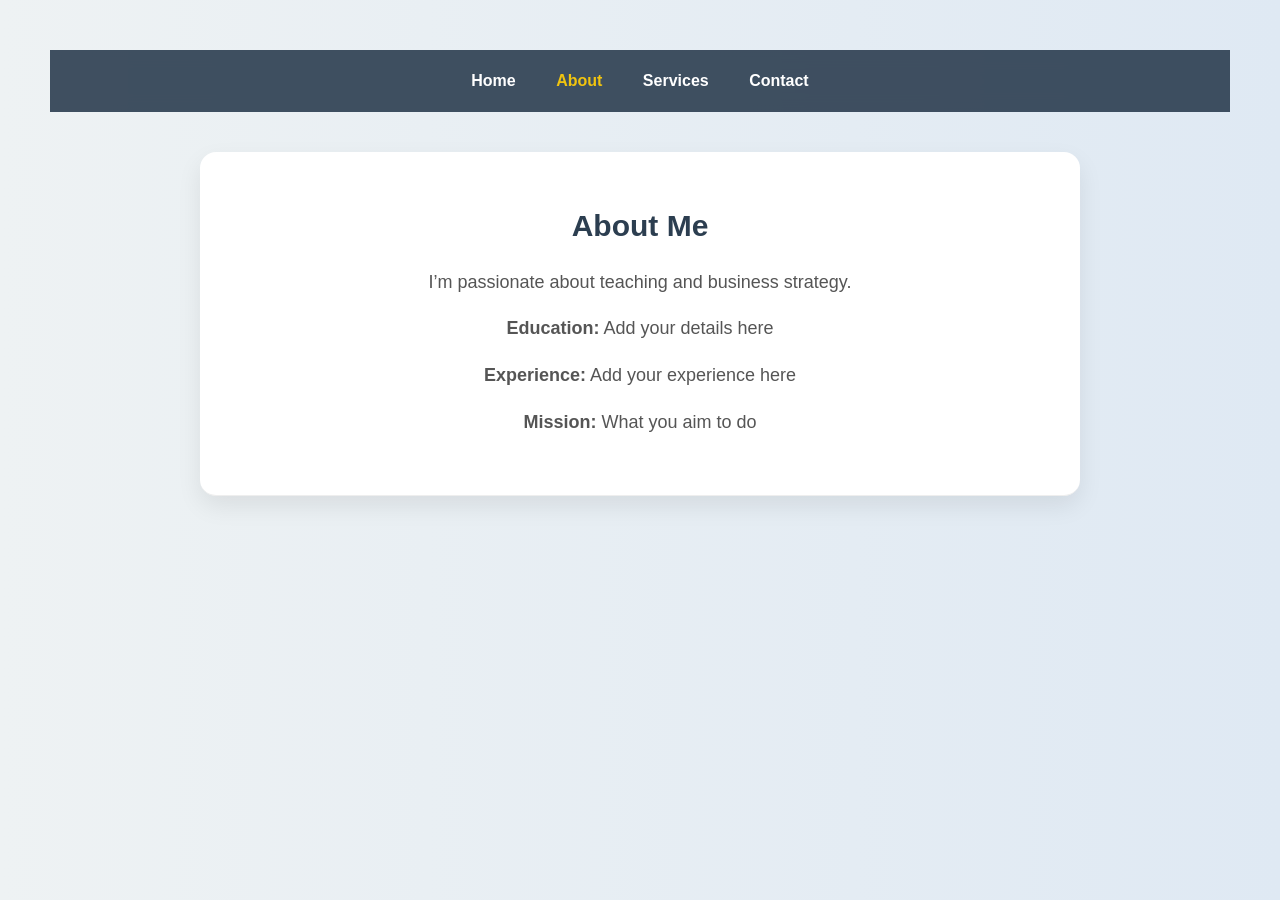
==== about.html @ 03891c93 "Add files via upload" ====
<!DOCTYPE html>
<html>
<head>
  <meta charset="UTF-8">
  <meta name="viewport" content="width=device-width, initial-scale=1.0">
  <title>About | Sid's Website</title>
  <link rel="stylesheet" href="style.css">
</head>
<body>
<nav>
  <a href="index.html">Home</a>
  <a href="about.html" class="active">About</a>
  <a href="services.html">Services</a>
  <a href="contact.html">Contact</a>
</nav>
  <div class="section">
  <h2>About Me</h2>
  <p>I’m passionate about teaching and business strategy.</p>

  <p><strong>Education:</strong> Add your details here</p>
  <p><strong>Experience:</strong> Add your experience here</p>
  <p><strong>Mission:</strong> What you aim to do</p>
</div>
<script src="script.js"></script>
</body>
</html>
---- style.css ----
body {
      font-family: 'Segoe UI', Tahoma, Geneva, Verdana, sans-serif;
      background: linear-gradient(to right, #eef2f3, #dfe9f3);
      padding: 50px;
      max-width: 1200px;
      margin: 0 auto;
      line-height: 1.6;
      opacity: 0;
      animation: pageFade 0.6s ease forwards;
    }
h1 {
  font-size: 44px;
  font-weight: 700;
  letter-spacing: -0.5px;
}

h2 {
  color: #2c3e50;
  font-size: 30px;
  font-weight: 600;
  margin-top: 10px;
  margin-bottom: 10px;
}
.hero {
  padding: 60px 40px;
}
.subtitle {
  font-size: 20px;
  color: #666;
  margin-top: 10px;
  margin-bottom: 25px;
}
.micro-text {
  font-size: 14px;
  color: #888;
  margin-bottom: 20px;
}
.hero-buttons {
  display: flex;
  justify-content: center;
  gap: 15px;
  flex-wrap: wrap;
}
.btn.secondary {
  background: white;
  color: #3498db;
  border: 2px solid #3498db;
}

.btn.secondary:hover {
  background: #3498db;
  color: white;
}
p {
  font-size: 18px;
  color: #555;
}
 .btn {
  display: inline-block;
  background: linear-gradient(135deg, #3498db, #2980b9);
  color: white;
  padding: 14px 26px;
  border-radius: 10px;
  text-decoration: none;
  font-weight: 500;
  transition: all 0.2s ease;
  letter-spacing: 0.3px;
  box-shadow: 0 4px 12px rgba(52,152,219,0.3);
}

.btn:hover {
  transform: translateY(-2px);
  box-shadow: 0 6px 15px rgba(0,0,0,0.15);
}

.section {
  background: white;
  margin: 40px auto;
  margin-bottom: 30px;
  padding: 40px;
  border-radius: 16px;
  width: 90%;
  max-width: 800px;
  box-shadow: 0 10px 25px rgba(0,0,0,0.08);
  text-align: left;
  transition: transform 0.2s ease, box-shadow 0.2s ease;
  opacity: 0;
  transform: translateY(20px);
  animation: fadeInUp 0.6s ease forwards;
}
.section:nth-child(1) { animation-delay: 0.1s; }
.section:nth-child(2) { animation-delay: 0.2s; }
.section:nth-child(3) { animation-delay: 0.3s; }
.section:nth-child(4) { animation-delay: 0.4s; }

@keyframes fadeInUp {
  to {
    opacity: 1;
    transform: translateY(0);
  }
}
@keyframes pageFade {
  to {
    opacity: 1;
  }
}
.section:hover {
  transform: translateY(-6px);
  box-shadow: 0 14px 35px rgba(0,0,0,0.12);
}   
.section:first-of-type {
  text-align: center;
}
.section:not(:last-child) {
  border-bottom: 1px solid #eee;
}
.section + .section {
  margin-top: 30px;
}
a {
  color: #3498db;
  text-decoration: none;
  font-weight: 500;
  transition: color 0.2s ease;
}

a:hover {
  text-decoration: underline;
}

.copy-btn {
  background: none;
  border: none;
  color: #3498db;
  font-weight: 500;
  cursor: pointer;
  font-size: 20px;
  padding: 0;
  font-family: inherit;
  appearance: none;
  -webkit-appearance: none;
  -webkit-tap-highlight-color: transparent;
}
.copy-btn:hover {
  text-decoration: underline;
}
.copy-btn:focus {
  outline: 2px solid #d3d3d3;
  border-radius: 4px;
}
nav {
  background: rgba(44, 62, 80, 0.9);
  padding: 18px;
  text-align: center;
  position: sticky;
  top: 0;
  z-index: 1000;
  backdrop-filter: blur(10px);
}
nav a {
  color: white;
  margin: 0 18px;
  font-weight: bold;
  text-decoration: none;
  position: relative;
}
nav a:hover {
  text-decoration: none;
  color: #ecf0f1;
}
nav a::after {
  content: "";
  position: absolute;
  width: 0;
  height: 2px;
  background: white;
  left: 0;
  bottom: -5px;
  transition: 0.3s;
}

nav a:hover::after {
  width: 100%;
}
nav a.active {
  color: #f1c40f;
}
html {
  scroll-behavior: smooth;
}

@media (max-width: 600px) {
  h1 {
    font-size: 32px;
  }

  h2 {
    font-size: 24px;
  }
  body {
    padding: 20px;
  }

  p {
    font-size: 18px;
  }
  nav {
    text-align: center;
  }
  nav a {
    display: block;
    margin: 12px 0;
  }
  .section {
    padding: 25px;
  }
  button {
    width: 100%;
  }
  .hero {
  padding: 80px 40px;
}

.subtitle {
  font-size: 18px;
}
}
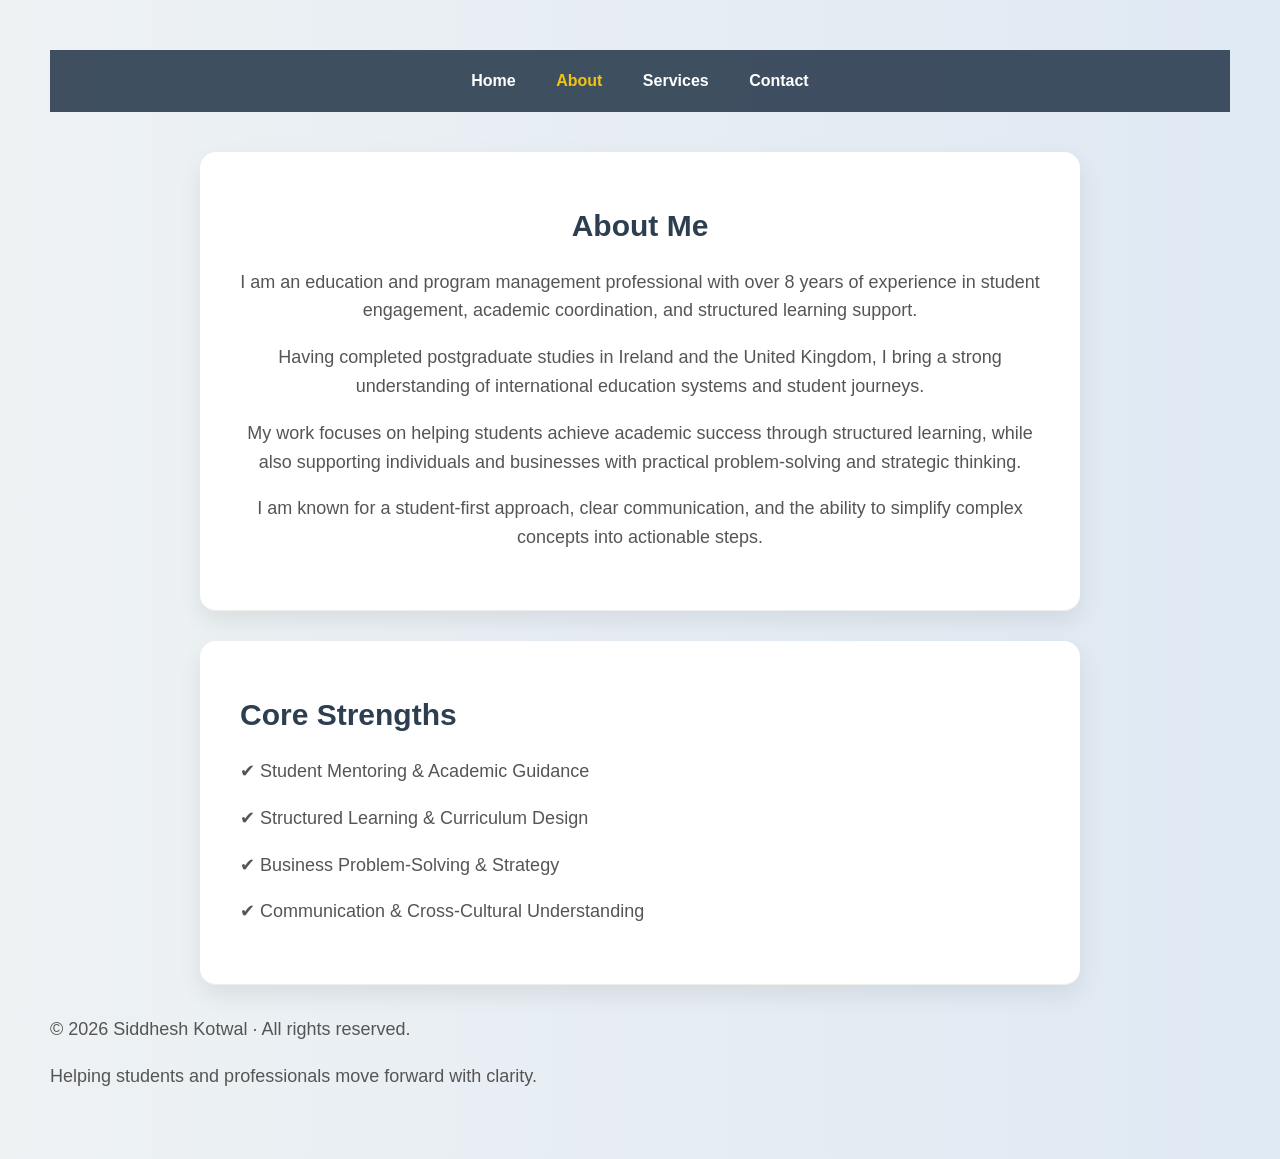
==== commit 2cde75b5: "Add files via upload" ====
--- a/about.html
+++ b/about.html
@@ -13,14 +13,44 @@
   <a href="services.html">Services</a>
   <a href="contact.html">Contact</a>
 </nav>
-  <div class="section">
+<div class="section about-cascade">
+
   <h2>About Me</h2>
-  <p>I’m passionate about teaching and business strategy.</p>
 
-  <p><strong>Education:</strong> Add your details here</p>
-  <p><strong>Experience:</strong> Add your experience here</p>
-  <p><strong>Mission:</strong> What you aim to do</p>
+  <p class="about-line">
+    I am an education and program management professional with over 8 years of experience in student engagement, academic coordination, and structured learning support.
+  </p>
+
+  <p class="about-line">
+    Having completed postgraduate studies in Ireland and the United Kingdom, I bring a strong understanding of international education systems and student journeys.
+  </p>
+
+  <p class="about-line">
+    My work focuses on helping students achieve academic success through structured learning, while also supporting individuals and businesses with practical problem-solving and strategic thinking.
+  </p>
+
+  <p class="about-line">
+    I am known for a student-first approach, clear communication, and the ability to simplify complex concepts into actionable steps.
+  </p>
+
+</div>
+
+<div class="section">
+
+  <h2>Core Strengths</h2>
+
+  <div class="strengths-grid">
+    <p>✔ Student Mentoring & Academic Guidance</p>
+    <p>✔ Structured Learning & Curriculum Design</p>
+    <p>✔ Business Problem-Solving & Strategy</p>
+    <p>✔ Communication & Cross-Cultural Understanding</p>
+  </div>
+
 </div>
 <script src="script.js"></script>
+<footer class="footer">
+  <p>© 2026 Siddhesh Kotwal · All rights reserved. </p>
+  <p class="footer-tagline">Helping students and professionals move forward with clarity.</p>
+</footer>
 </body>
-</html>+</html>
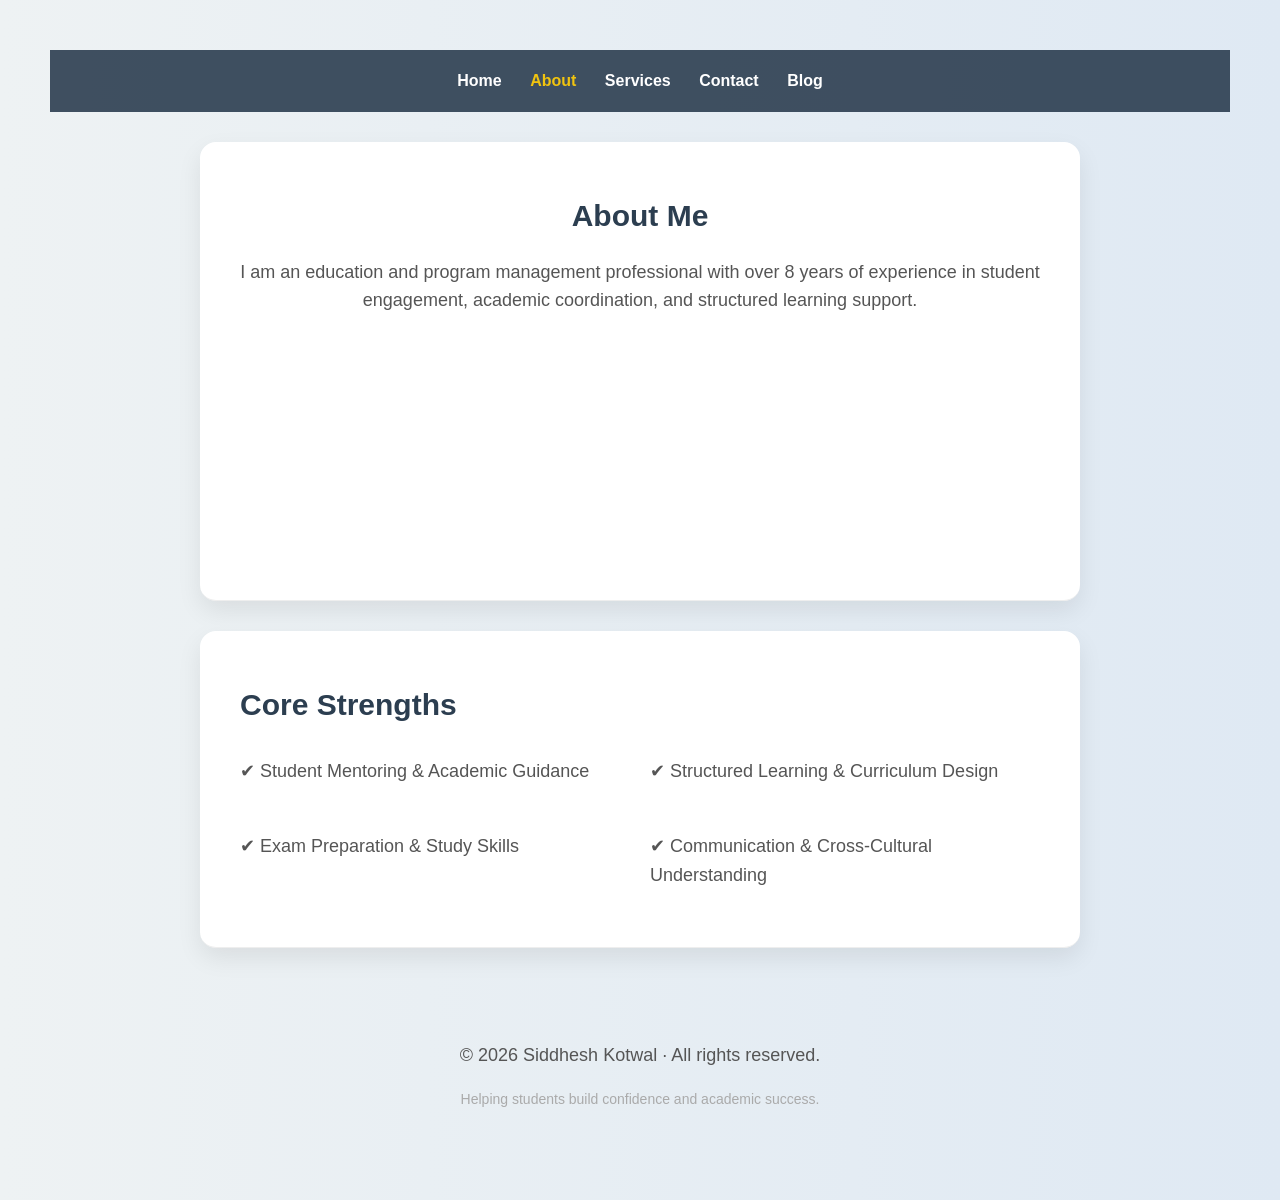
==== commit d12cee30: "Add files via upload" ====
--- a/about.html
+++ b/about.html
@@ -12,6 +12,7 @@
   <a href="about.html" class="active">About</a>
   <a href="services.html">Services</a>
   <a href="contact.html">Contact</a>
+  <a href="blog.html">Blog</a>
 </nav>
 <div class="section about-cascade">
 
@@ -26,8 +27,8 @@
   </p>
 
   <p class="about-line">
-    My work focuses on helping students achieve academic success through structured learning, while also supporting individuals and businesses with practical problem-solving and strategic thinking.
-  </p>
+  My work focuses on helping students achieve academic success through structured learning, confidence building, and personalized academic support. 
+</p>
 
   <p class="about-line">
     I am known for a student-first approach, clear communication, and the ability to simplify complex concepts into actionable steps.
@@ -39,18 +40,18 @@
 
   <h2>Core Strengths</h2>
 
-  <div class="strengths-grid">
-    <p>✔ Student Mentoring & Academic Guidance</p>
-    <p>✔ Structured Learning & Curriculum Design</p>
-    <p>✔ Business Problem-Solving & Strategy</p>
-    <p>✔ Communication & Cross-Cultural Understanding</p>
-  </div>
+<div class="strengths-grid">
+  <p>✔ Student Mentoring & Academic Guidance</p>
+  <p>✔ Structured Learning & Curriculum Design</p>
+  <p>✔ Exam Preparation & Study Skills</p>
+  <p>✔ Communication & Cross-Cultural Understanding</p>
+</div>
 
 </div>
 <script src="script.js"></script>
 <footer class="footer">
   <p>© 2026 Siddhesh Kotwal · All rights reserved. </p>
-  <p class="footer-tagline">Helping students and professionals move forward with clarity.</p>
+  <p class="footer-tagline"> Helping students build confidence and academic success. </p>
 </footer>
 </body>
 </html>
--- a/style.css
+++ b/style.css
@@ -33,7 +33,8 @@
 .micro-text {
   font-size: 14px;
   color: #888;
-  margin-bottom: 20px;
+  margin-bottom: 25px;
+  letter-spacing: 0.3px;
 }
 .hero-buttons {
   display: flex;
@@ -69,14 +70,13 @@
 }
 
 .btn:hover {
-  transform: translateY(-2px);
-  box-shadow: 0 6px 15px rgba(0,0,0,0.15);
+  transform: translateY(-2px) scale(1.02);
+  box-shadow: 0 10px 22px rgba(52,152,219,0.35);
 }
 
 .section {
   background: white;
   margin: 40px auto;
-  margin-bottom: 30px;
   padding: 40px;
   border-radius: 16px;
   width: 90%;
@@ -88,10 +88,126 @@
   transform: translateY(20px);
   animation: fadeInUp 0.6s ease forwards;
 }
-.section:nth-child(1) { animation-delay: 0.1s; }
-.section:nth-child(2) { animation-delay: 0.2s; }
-.section:nth-child(3) { animation-delay: 0.3s; }
-.section:nth-child(4) { animation-delay: 0.4s; }
+.hero-slider {
+  position: relative;
+  overflow: hidden;
+}
+
+.slide {
+  position: absolute;
+  width: 100%;
+  top: 0;
+  left: 100%;
+  opacity: 0;
+  transition: all 0.8s cubic-bezier(0.4, 0, 0.2, 1);
+
+  text-align: center;
+}
+
+.slide.active {
+  left: 0;
+  opacity: 1;
+}
+
+.slide.exit {
+  left: -100%;
+  opacity: 0;
+}
+.hero-slider::after {
+  content: "";
+  display: block;
+  height: 215px;
+}
+.slide:nth-child(1) {
+  background: white;
+}
+
+.slide:nth-child(2) {
+  background: #f9fbfd;
+}
+.services-panels {
+  display: flex;
+  gap: 20px;
+  justify-content: space-between;
+  flex-wrap: wrap;
+  background: #f4f7fb;
+  padding: 30px;
+  border-radius: 16px;
+}
+
+.service-card {
+  flex: 1;
+  min-width: 280px;
+
+  background: white;
+  padding: 25px;
+  border-radius: 14px;
+
+  box-shadow: 0 12px 30px rgba(0,0,0,0.08);
+  transition: transform 0.2s ease, box-shadow 0.2s ease;
+}
+
+.service-card:hover {
+  transform: translateY(-6px);
+  box-shadow: 0 18px 40px rgba(0,0,0,0.12);
+}
+.service-card:nth-child(2) {
+  background: #fafcff;
+}
+.testimonial-text {
+  font-size: 18px;
+  font-style: italic;
+  color: #333;
+  margin-bottom: 10px;
+}
+
+.about-cascade {
+  margin: 0 auto;
+}
+.about-line {
+  opacity: 0;
+  transform: translateY(20px);
+  transition: all 0.6s ease;
+}
+
+.about-line.show {
+  opacity: 1;
+  transform: translateY(0);
+}
+
+.strengths-grid {
+  display: grid;
+  grid-template-columns: 1fr 1fr;
+  gap: 10px 20px;
+}
+
+body .section:first-of-type {
+  margin-top: 30px;
+}
+.testimonial-author {
+  font-size: 14px;
+  color: #888;
+}
+.footer {
+  margin-top: 50px;
+  padding: 25px;
+  text-align: center;
+  color: #777;
+}
+
+.footer-tagline {
+  font-size: 14px;
+  color: #aaa;
+  margin-top: 5px;
+}
+.center-heading h2 {
+  text-align: center;
+}
+.section:nth-of-type(2) { animation-delay: 0.1s; }
+.section:nth-of-type(3) { animation-delay: 0.2s; }
+.section:nth-of-type(4) { animation-delay: 0.3s; }
+.section:nth-of-type(5) { animation-delay: 0.4s; }
+.section:nth-of-type(6) { animation-delay: 0.5s; }
 
 @keyframes fadeInUp {
   to {
@@ -105,7 +221,7 @@
   }
 }
 .section:hover {
-  transform: translateY(-6px);
+  transform: translateY(-4px);
   box-shadow: 0 14px 35px rgba(0,0,0,0.12);
 }   
 .section:first-of-type {
@@ -159,10 +275,11 @@
 }
 nav a {
   color: white;
-  margin: 0 18px;
+  margin: 0 12px;
   font-weight: bold;
   text-decoration: none;
   position: relative;
+  transition: color 0.2s ease
 }
 nav a:hover {
   text-decoration: none;
@@ -218,10 +335,15 @@
     width: 100%;
   }
   .hero {
-  padding: 80px 40px;
-}
-
+  padding: 40px 20px;
+}
 .subtitle {
   font-size: 18px;
 }
-}
+.services-panels {
+  flex-direction: column;
+}
+.strengths-grid {
+    grid-template-columns: 1fr;
+  }
+}
